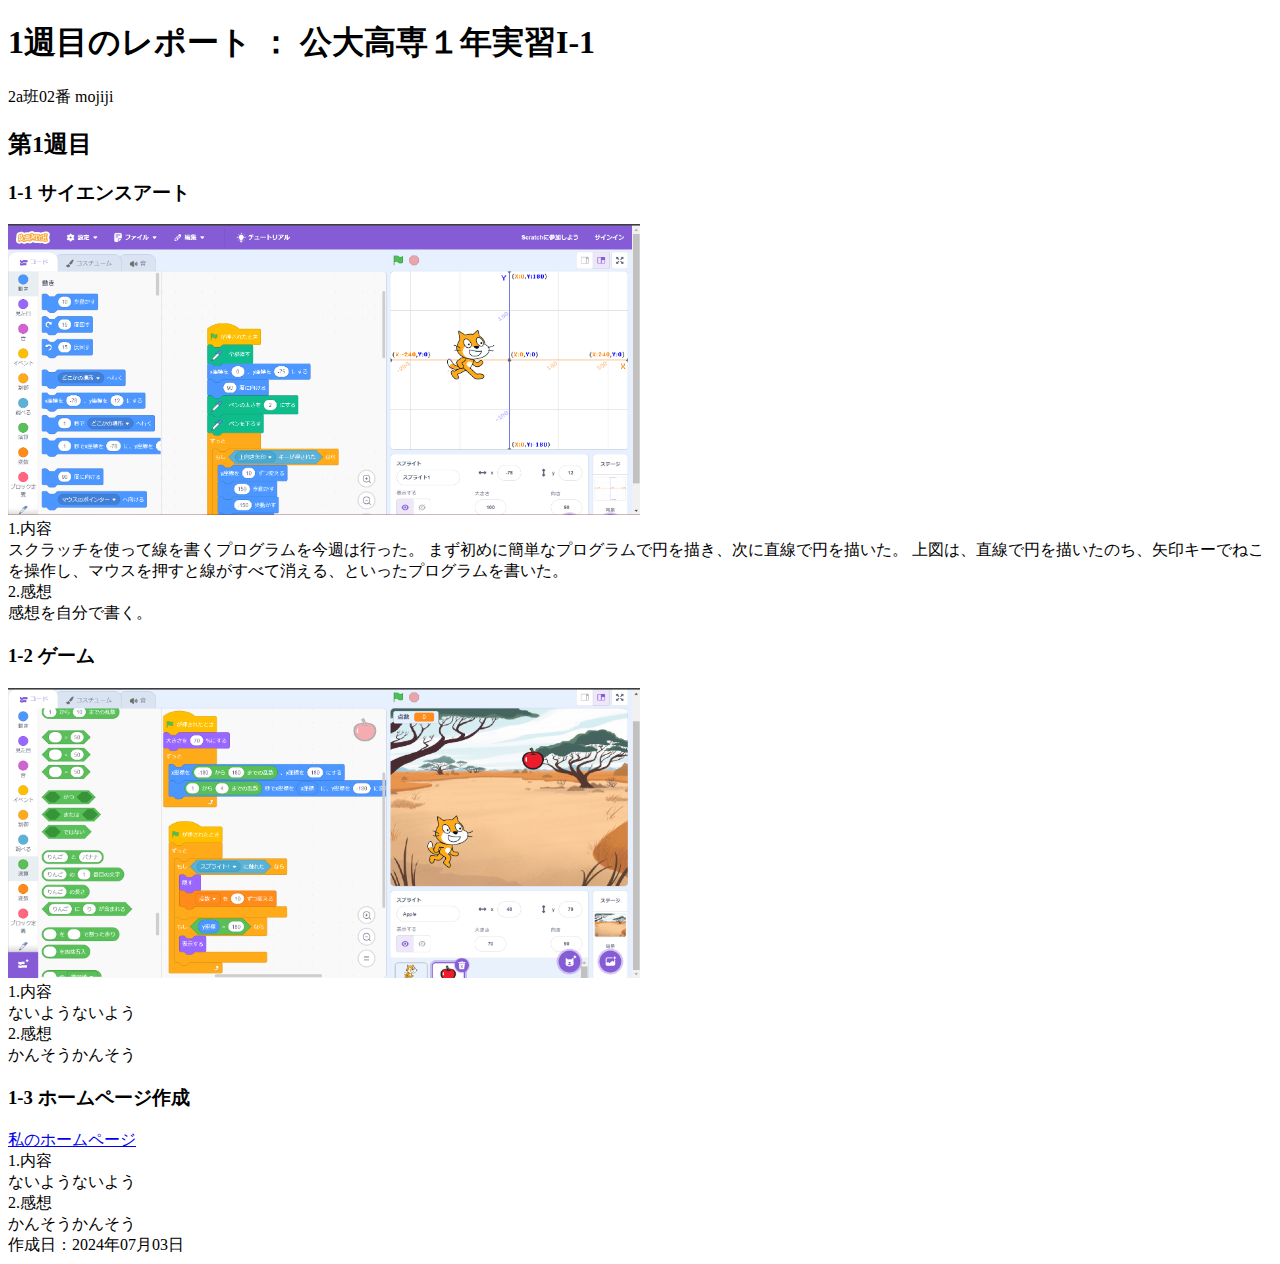
==== rep01.html @ 6f652641 "Update rep01.html" ====
<!DOCTYPE html>
<html lang='ja'>
<head>
  <meta charset='utf-8'>
  <title>I-1 Web Report</title>
  <meta property="og:title" content="1週目のレポート">
  <meta property="og:description" content="1週目のレポート ： 公大高専１年実習I-1">
  <meta name="theme-color" content="#ECECF7">
  <meta name="msapplication-TileColor" content="#ECECF7">
  <link rel="icon" type="image/png" xhref="icon.png">
  <link rel="apple-touch-icon" xhref="icon.png">
  <meta name="msapplication-square310x310logo" xcontent="icon.png">
  <meta name="twitter:card" content="summary_large_image">
  <meta property="og:image" content="https://yourdomain/ogp.jpg">
  <meta name="twitter:image" content="https://yourdomain/ogp.jpg">

  <meta name="viewport" content="width=device-width, initial-scale=1.0">
  <meta name="format-detection" content="telephone=no">

  <link rel="stylesheet" href="index.css">
</head>
<body>
  <div class=header>
    <h1>1週目のレポート ： 公大高専１年実習I-1</h1>
    <div>2a班02番 mojiji</div>
  </div>
  <div class=1week>
    <h2>第1週目</h2>
    <div>
      <h3>1-1 サイエンスアート</h3>
      <img src="ART.png" alt="アート" width="50%" height="50%">
      <div>
        1.内容<br>
        スクラッチを使って線を書くプログラムを今週は行った。
        まず初めに簡単なプログラムで円を描き、次に直線で円を描いた。
        上図は、直線で円を描いたのち、矢印キーでねこを操作し、マウスを押すと線がすべて消える、といったプログラムを書いた。<br>
        2.感想<br>
        感想を自分で書く。<br>
      </div>
    </div>

    <div>
      <h3>1-2 ゲーム</h3>
      <img src="game.png" alt="ゲーム" width="50%" height="50%">
      <div>
        1.内容<br>
        ないようないよう<br>
        2.感想<br>
        かんそうかんそう<br>        
      </div>
    </div>

    <div>
      <h3>1-3 ホームページ作成</h3>
      <div>
        <!-- 自分のホームページのURLに置き替える↓ -->
        <a href="https://mojiji0313.github.io/website/">私のホームページ</a><br>
        1.内容<br>
        ないようないよう<br>
        2.感想<br>
        かんそうかんそう<br>        
      </div>      
    </div>
    
  </div>
  <div class=footer>
    作成日：2024年07月03日
  </div>
</body>
</html>
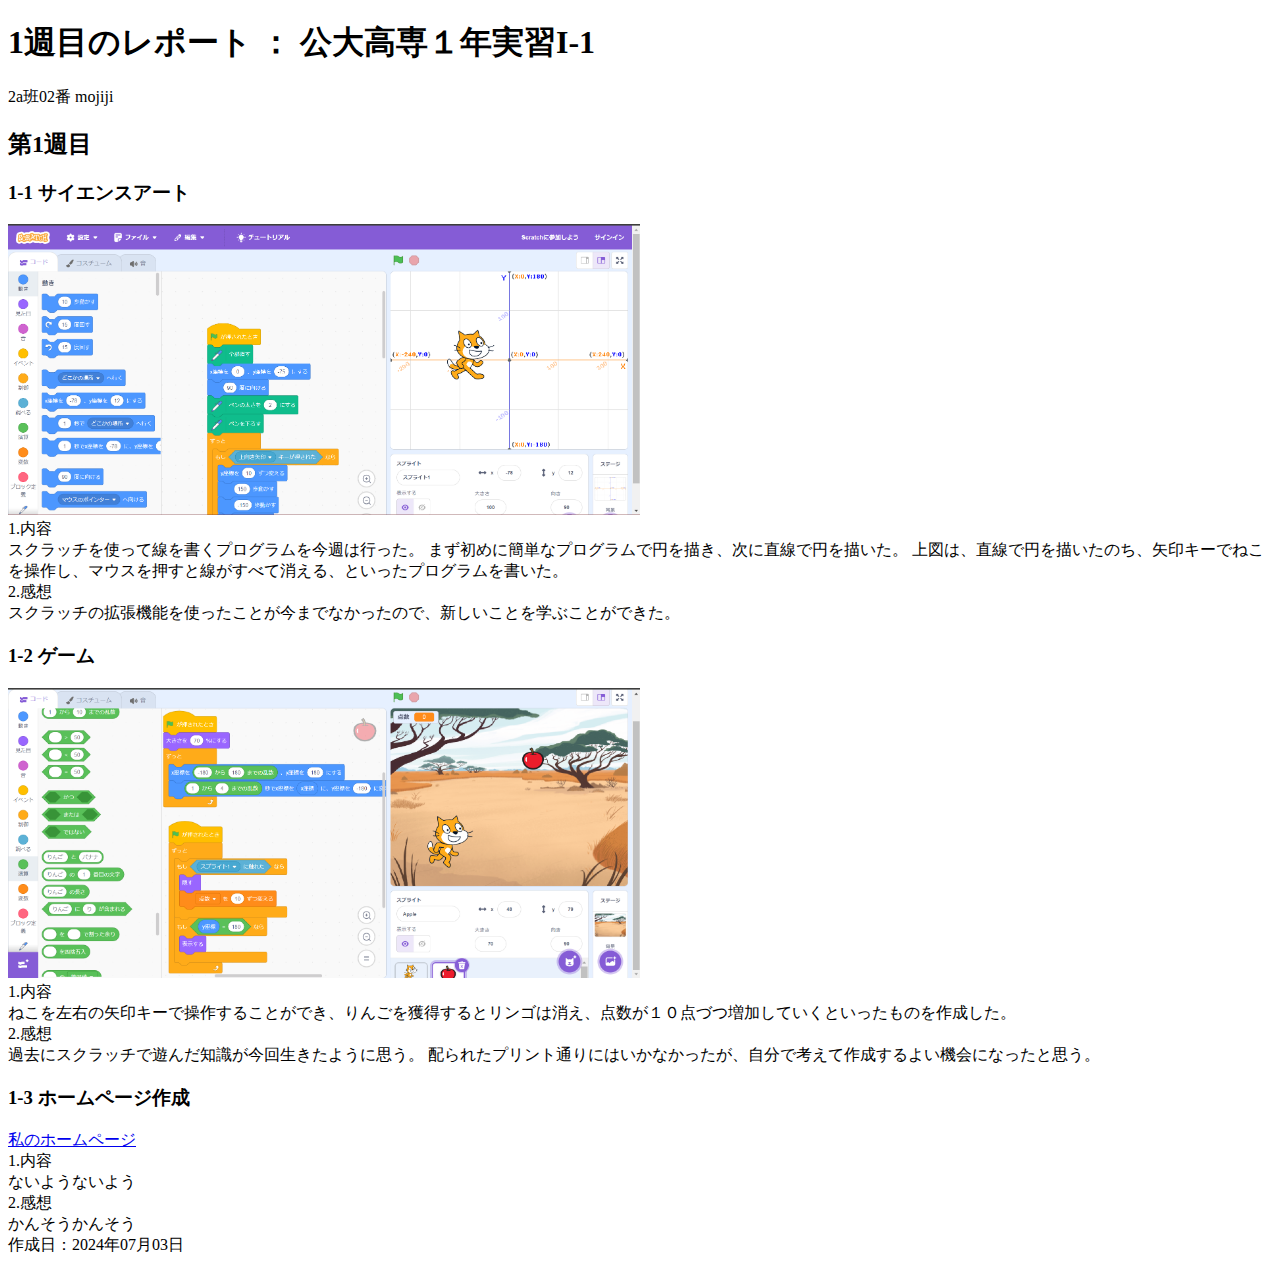
==== commit e038ed8c: "Update rep01.html" ====
--- a/rep01.html
+++ b/rep01.html
@@ -35,7 +35,7 @@
         まず初めに簡単なプログラムで円を描き、次に直線で円を描いた。
         上図は、直線で円を描いたのち、矢印キーでねこを操作し、マウスを押すと線がすべて消える、といったプログラムを書いた。<br>
         2.感想<br>
-        感想を自分で書く。<br>
+        スクラッチの拡張機能を使ったことが今までなかったので、新しいことを学ぶことができた。<br>
       </div>
     </div>
 
@@ -44,9 +44,10 @@
       <img src="game.png" alt="ゲーム" width="50%" height="50%">
       <div>
         1.内容<br>
-        ないようないよう<br>
+        ねこを左右の矢印キーで操作することができ、りんごを獲得するとリンゴは消え、点数が１０点づつ増加していくといったものを作成した。<br>
         2.感想<br>
-        かんそうかんそう<br>        
+        過去にスクラッチで遊んだ知識が今回生きたように思う。
+        配られたプリント通りにはいかなかったが、自分で考えて作成するよい機会になったと思う。<br>        
       </div>
     </div>
 
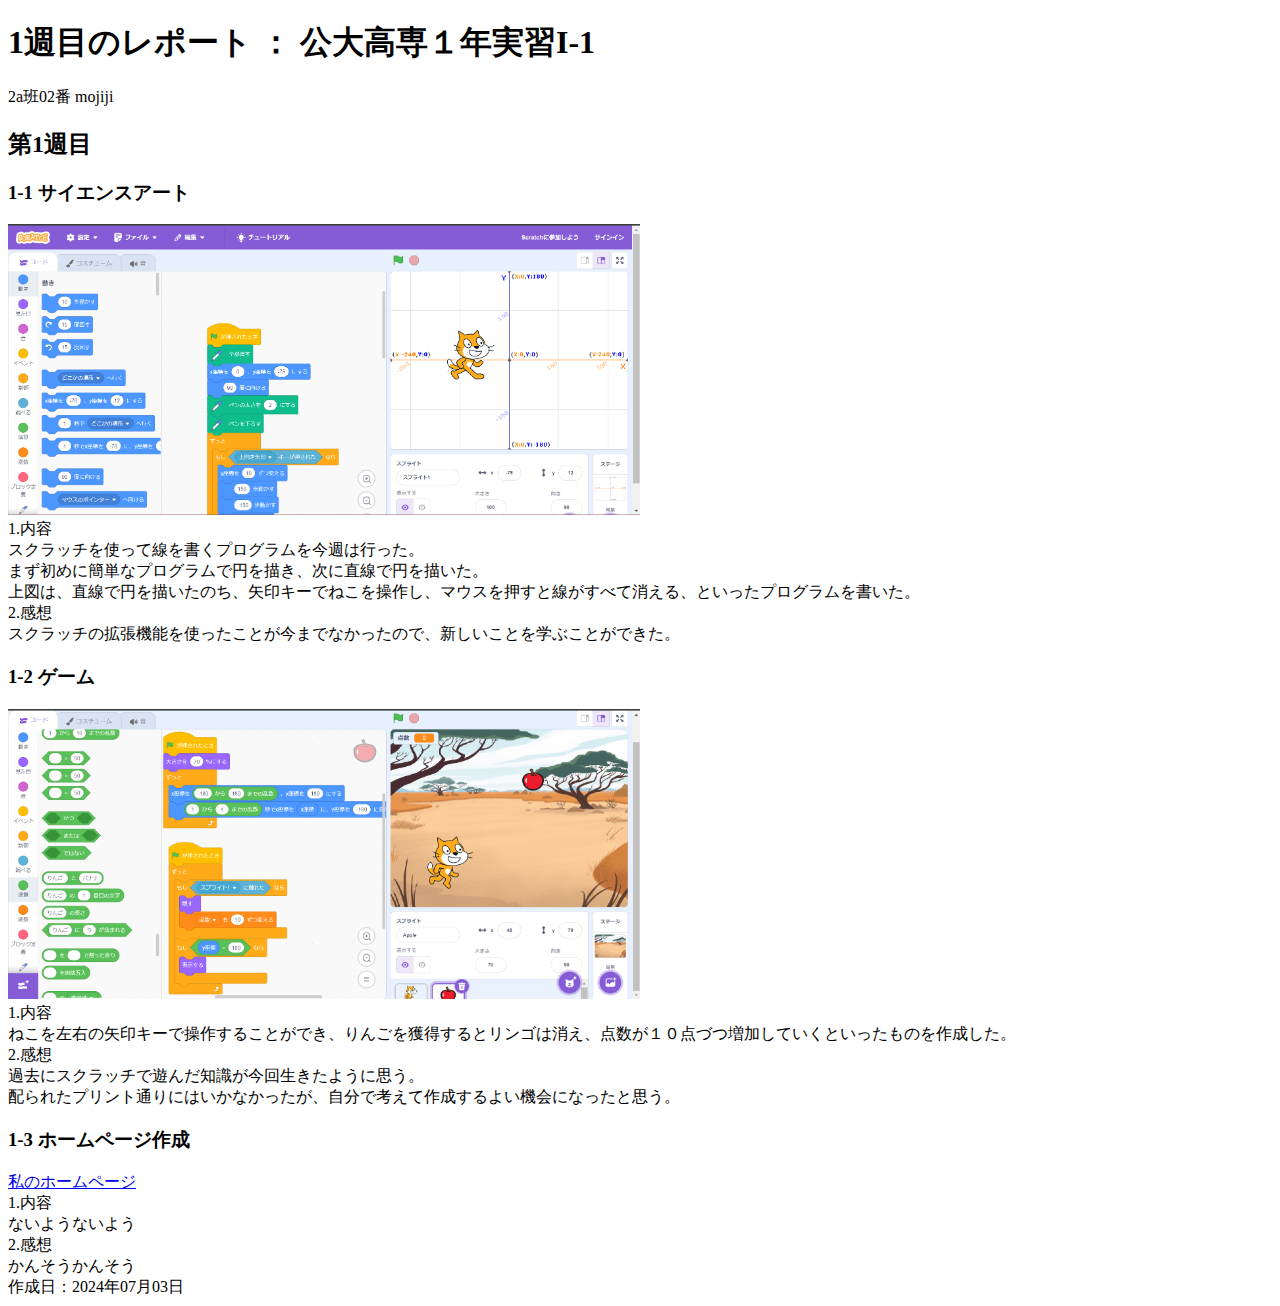
==== commit 83caff5b: "Update rep01.html" ====
--- a/rep01.html
+++ b/rep01.html
@@ -31,8 +31,8 @@
       <img src="ART.png" alt="アート" width="50%" height="50%">
       <div>
         1.内容<br>
-        スクラッチを使って線を書くプログラムを今週は行った。
-        まず初めに簡単なプログラムで円を描き、次に直線で円を描いた。
+        スクラッチを使って線を書くプログラムを今週は行った。<br>
+        まず初めに簡単なプログラムで円を描き、次に直線で円を描いた。<br>
         上図は、直線で円を描いたのち、矢印キーでねこを操作し、マウスを押すと線がすべて消える、といったプログラムを書いた。<br>
         2.感想<br>
         スクラッチの拡張機能を使ったことが今までなかったので、新しいことを学ぶことができた。<br>
@@ -46,7 +46,7 @@
         1.内容<br>
         ねこを左右の矢印キーで操作することができ、りんごを獲得するとリンゴは消え、点数が１０点づつ増加していくといったものを作成した。<br>
         2.感想<br>
-        過去にスクラッチで遊んだ知識が今回生きたように思う。
+        過去にスクラッチで遊んだ知識が今回生きたように思う。<br>
         配られたプリント通りにはいかなかったが、自分で考えて作成するよい機会になったと思う。<br>        
       </div>
     </div>
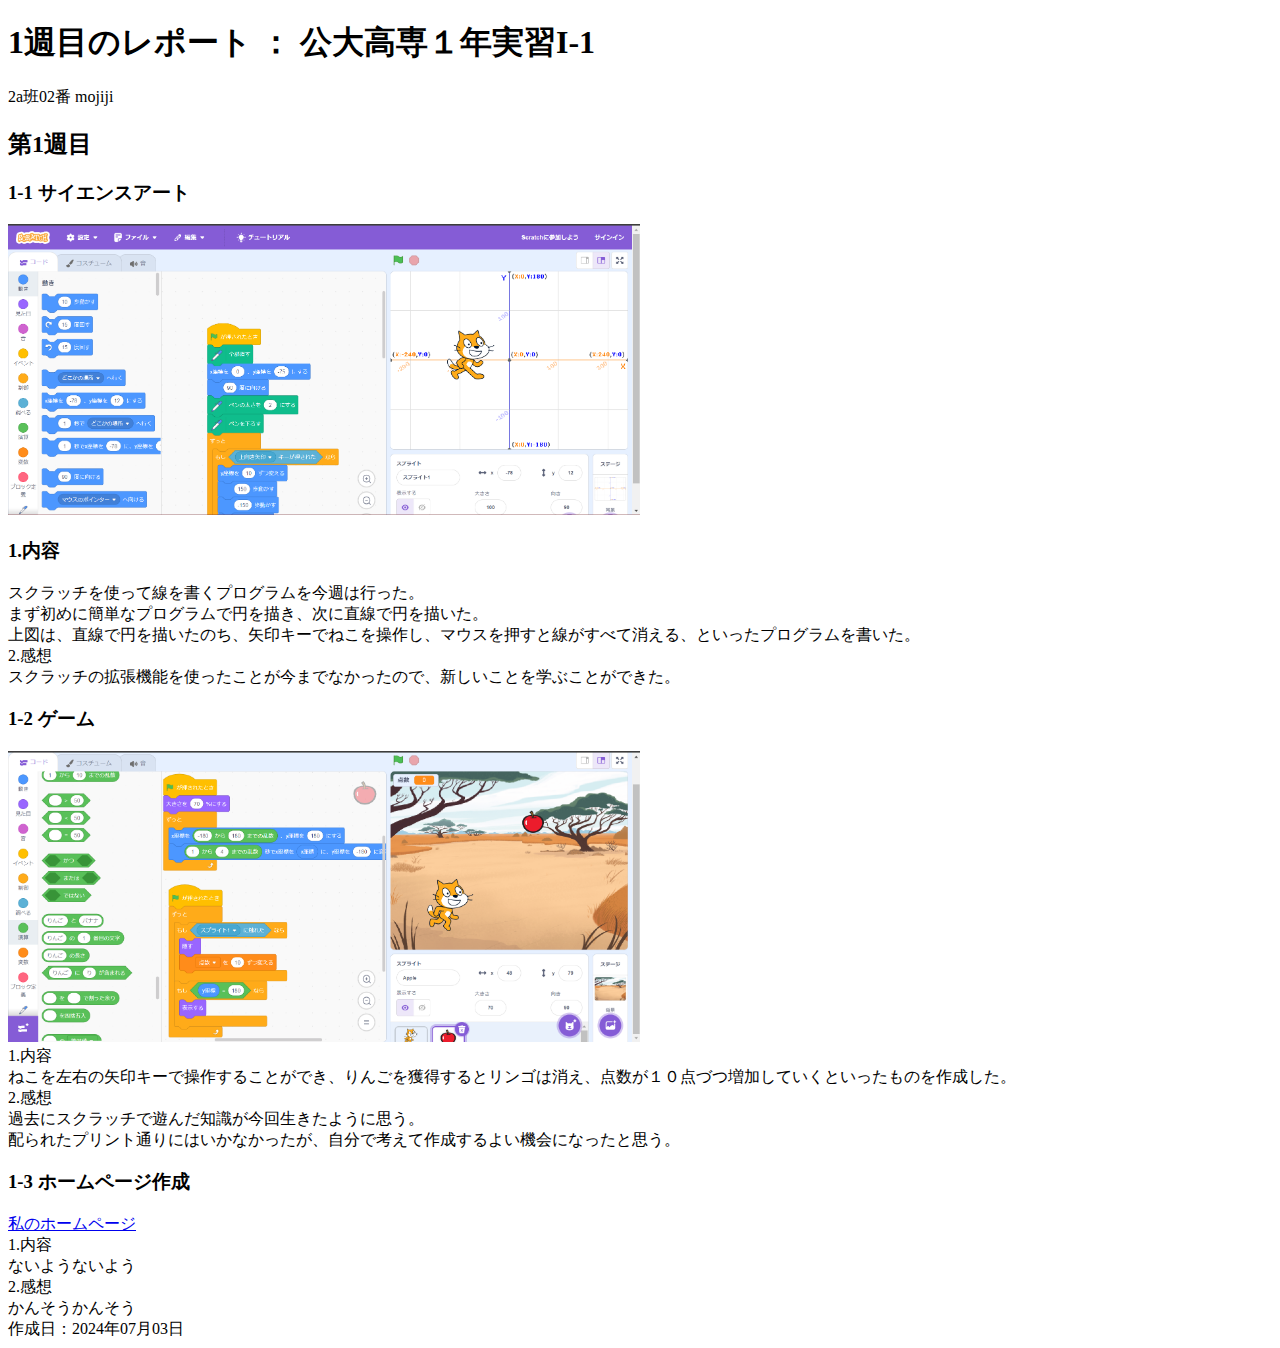
==== commit be47b8d3: "Update rep01.html" ====
--- a/rep01.html
+++ b/rep01.html
@@ -30,11 +30,11 @@
       <h3>1-1 サイエンスアート</h3>
       <img src="ART.png" alt="アート" width="50%" height="50%">
       <div>
-        1.内容<br>
+        <h3>1.内容<br></h3>
         スクラッチを使って線を書くプログラムを今週は行った。<br>
         まず初めに簡単なプログラムで円を描き、次に直線で円を描いた。<br>
         上図は、直線で円を描いたのち、矢印キーでねこを操作し、マウスを押すと線がすべて消える、といったプログラムを書いた。<br>
-        2.感想<br>
+        </h3>2.感想<br></h3>
         スクラッチの拡張機能を使ったことが今までなかったので、新しいことを学ぶことができた。<br>
       </div>
     </div>
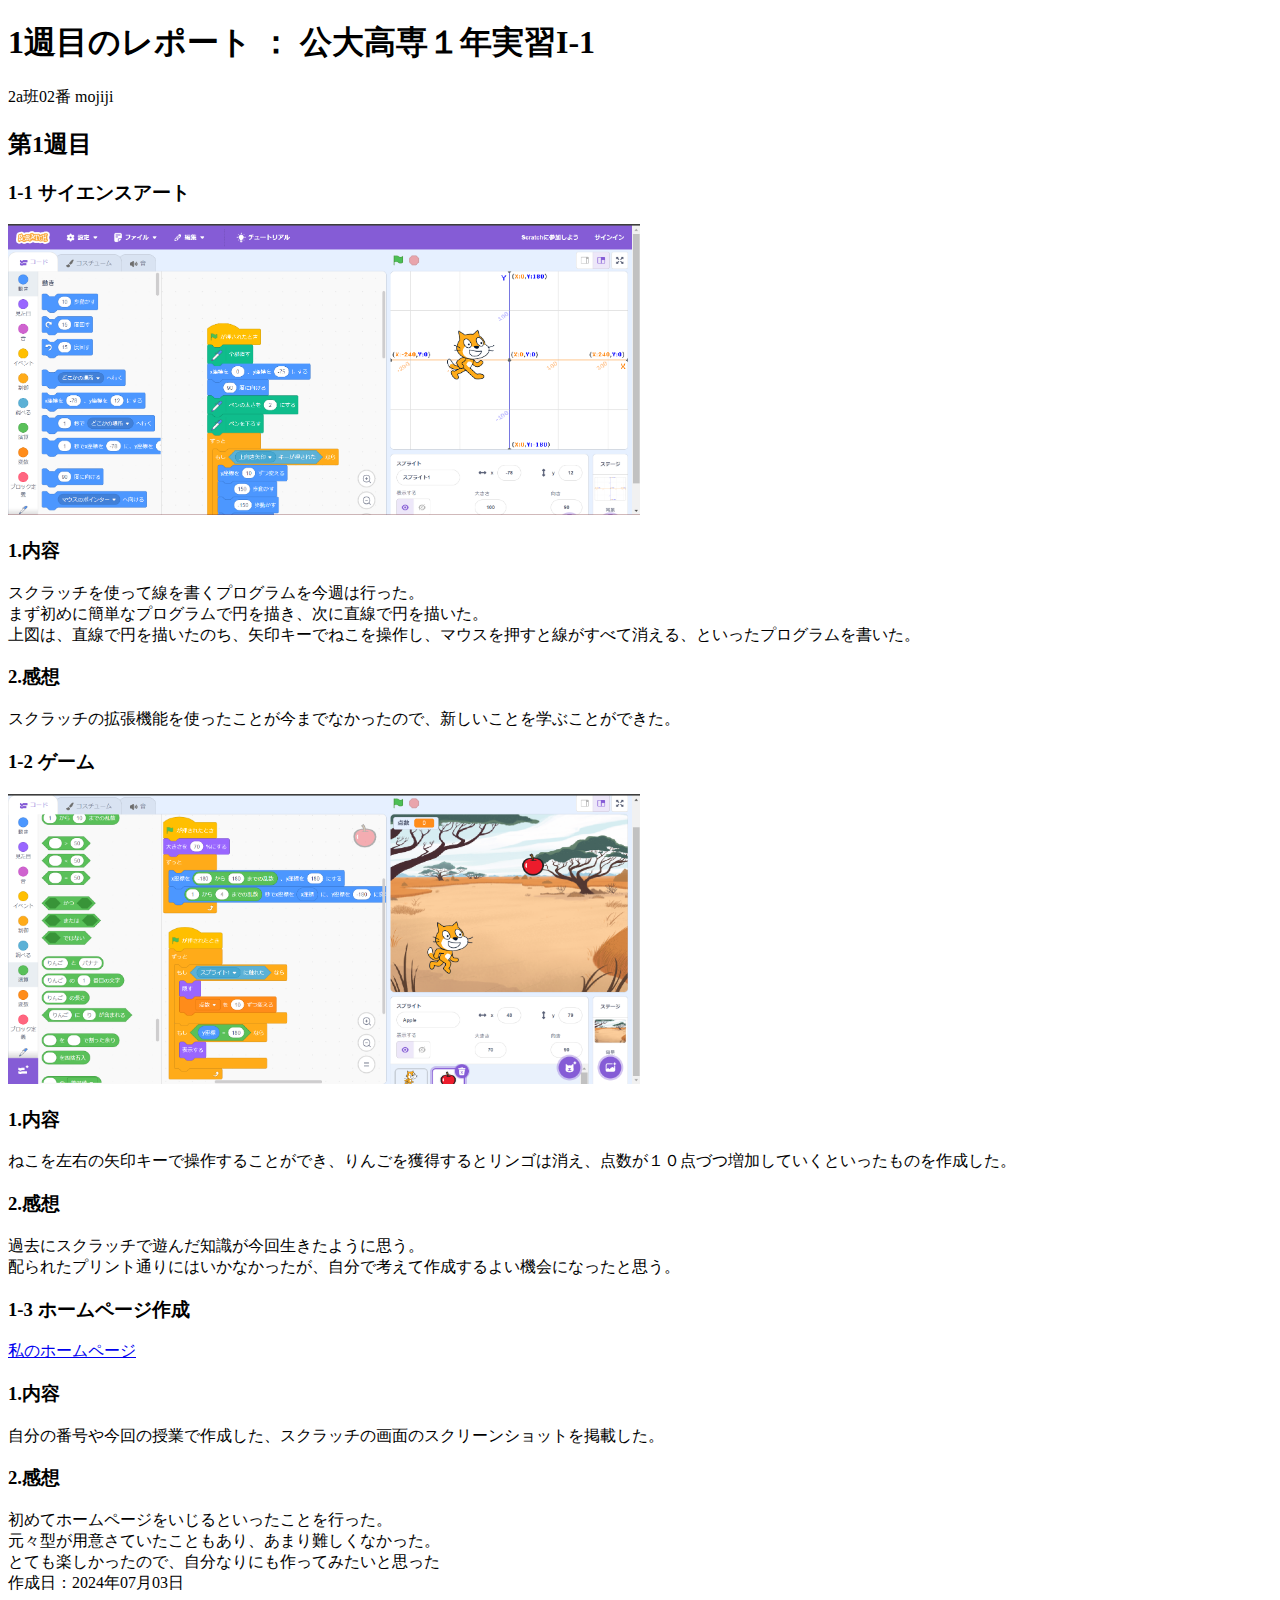
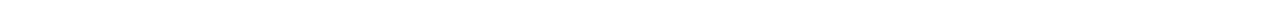
==== commit 25a86d91: "Update rep01.html" ====
--- a/rep01.html
+++ b/rep01.html
@@ -34,7 +34,7 @@
         スクラッチを使って線を書くプログラムを今週は行った。<br>
         まず初めに簡単なプログラムで円を描き、次に直線で円を描いた。<br>
         上図は、直線で円を描いたのち、矢印キーでねこを操作し、マウスを押すと線がすべて消える、といったプログラムを書いた。<br>
-        </h3>2.感想<br></h3>
+        <h3>2.感想<br></h3>
         スクラッチの拡張機能を使ったことが今までなかったので、新しいことを学ぶことができた。<br>
       </div>
     </div>
@@ -43,9 +43,9 @@
       <h3>1-2 ゲーム</h3>
       <img src="game.png" alt="ゲーム" width="50%" height="50%">
       <div>
-        1.内容<br>
+        <h3>1.内容<br></h3>
         ねこを左右の矢印キーで操作することができ、りんごを獲得するとリンゴは消え、点数が１０点づつ増加していくといったものを作成した。<br>
-        2.感想<br>
+        <h3>2.感想<br></h3>
         過去にスクラッチで遊んだ知識が今回生きたように思う。<br>
         配られたプリント通りにはいかなかったが、自分で考えて作成するよい機会になったと思う。<br>        
       </div>
@@ -56,10 +56,12 @@
       <div>
         <!-- 自分のホームページのURLに置き替える↓ -->
         <a href="https://mojiji0313.github.io/website/">私のホームページ</a><br>
-        1.内容<br>
-        ないようないよう<br>
-        2.感想<br>
-        かんそうかんそう<br>        
+        <h3>1.内容<br></h3>
+        自分の番号や今回の授業で作成した、スクラッチの画面のスクリーンショットを掲載した。<br>
+        <h3>2.感想<br></h3>
+        初めてホームページをいじるといったことを行った。<br>
+        元々型が用意さていたこともあり、あまり難しくなかった。<br>
+        とても楽しかったので、自分なりにも作ってみたいと思った<br>        
       </div>      
     </div>
     
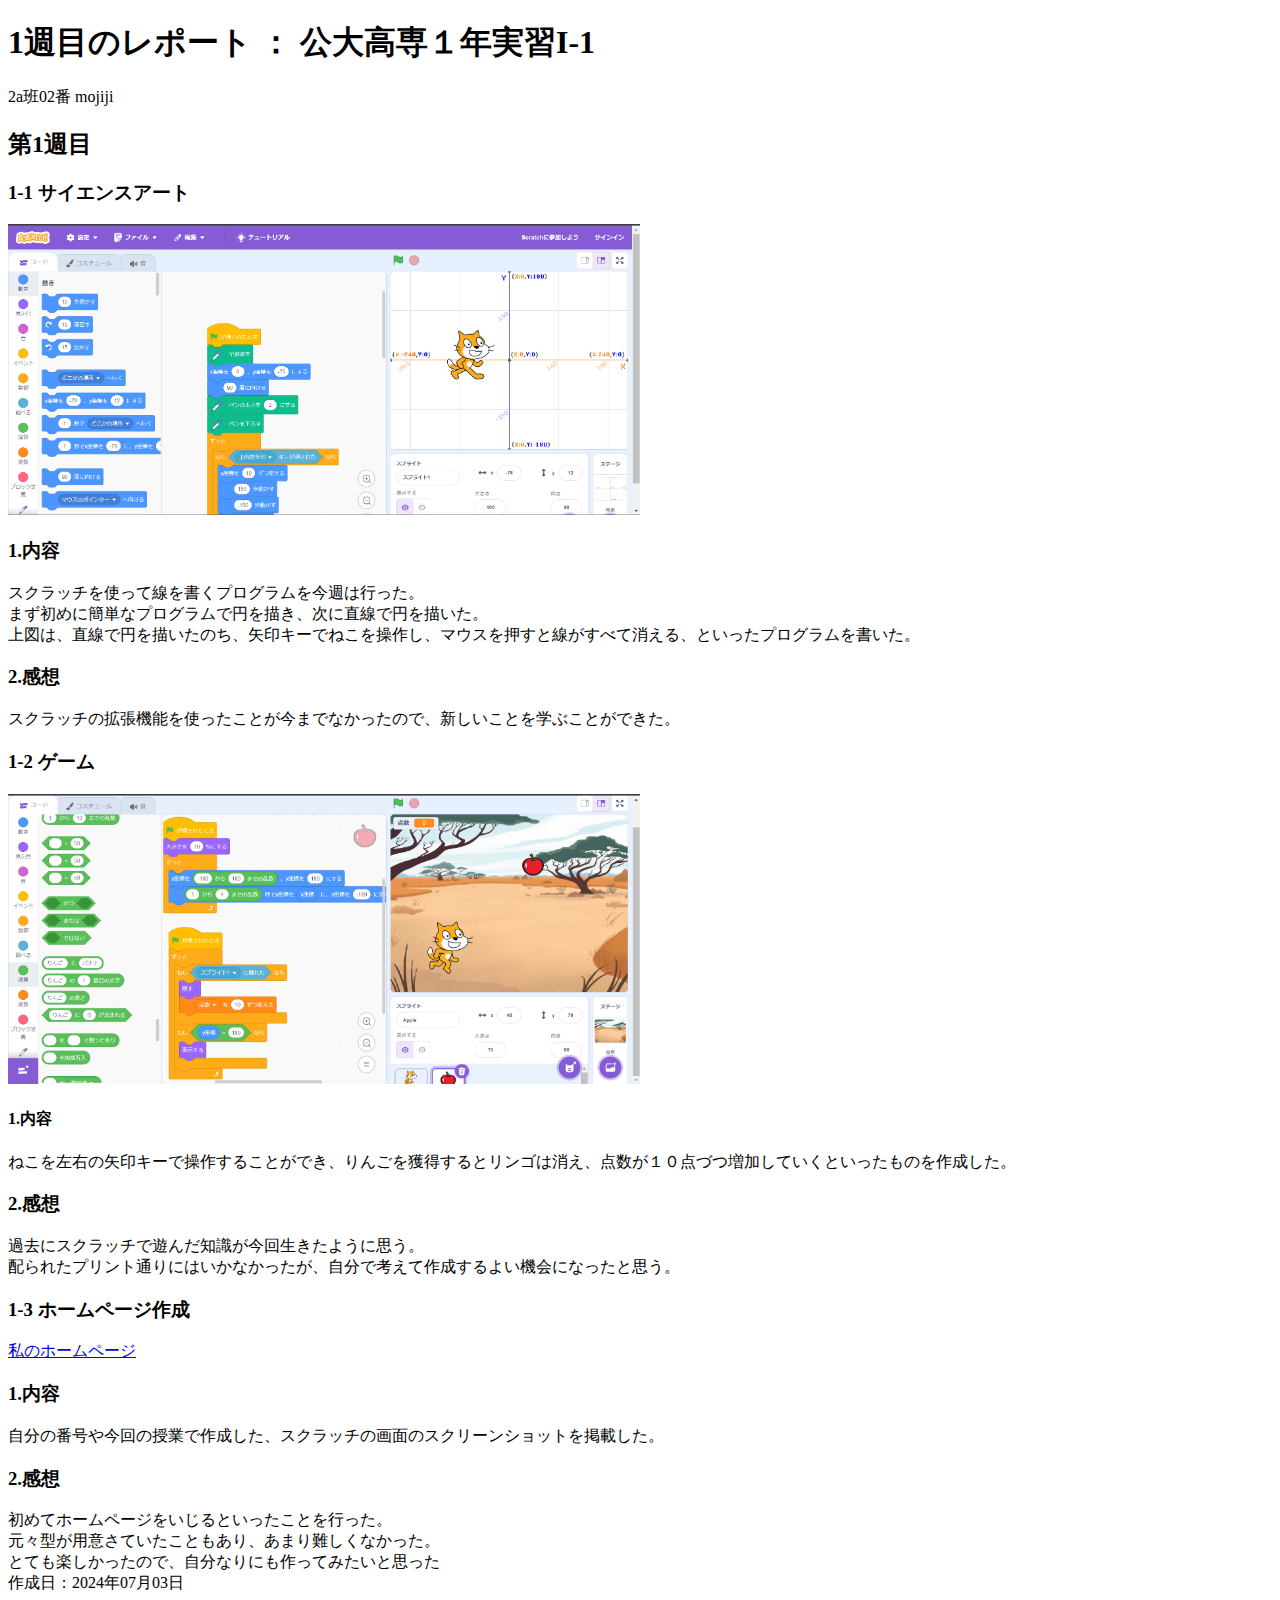
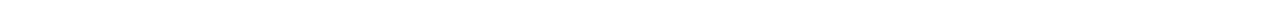
==== commit 78e8dab1: "Update rep01.html" ====
--- a/rep01.html
+++ b/rep01.html
@@ -43,7 +43,7 @@
       <h3>1-2 ゲーム</h3>
       <img src="game.png" alt="ゲーム" width="50%" height="50%">
       <div>
-        <h3>1.内容<br></h3>
+        <h4>1.内容<br></h4>
         ねこを左右の矢印キーで操作することができ、りんごを獲得するとリンゴは消え、点数が１０点づつ増加していくといったものを作成した。<br>
         <h3>2.感想<br></h3>
         過去にスクラッチで遊んだ知識が今回生きたように思う。<br>
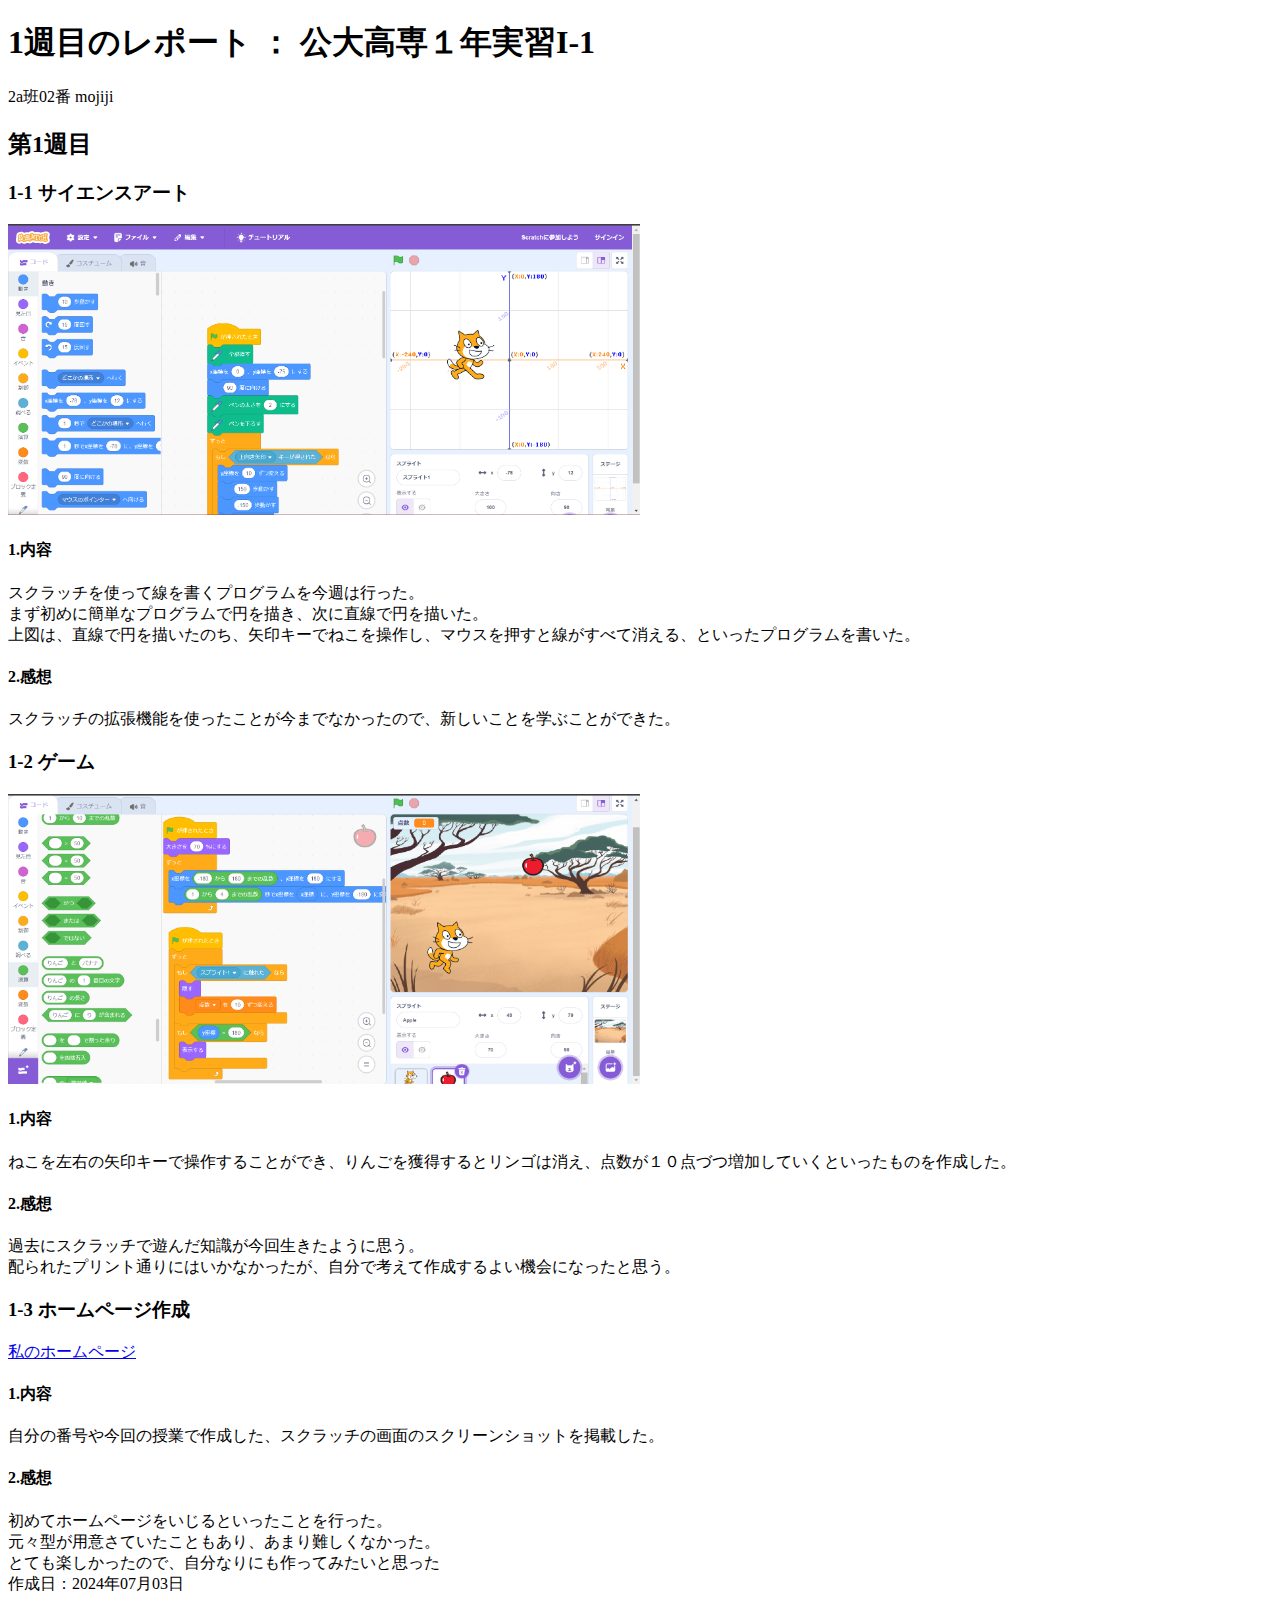
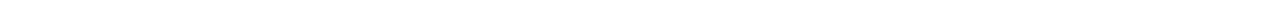
==== commit 27e97775: "Update rep01.html" ====
--- a/rep01.html
+++ b/rep01.html
@@ -30,11 +30,11 @@
       <h3>1-1 サイエンスアート</h3>
       <img src="ART.png" alt="アート" width="50%" height="50%">
       <div>
-        <h3>1.内容<br></h3>
+        <h4>1.内容<br></h4>
         スクラッチを使って線を書くプログラムを今週は行った。<br>
         まず初めに簡単なプログラムで円を描き、次に直線で円を描いた。<br>
         上図は、直線で円を描いたのち、矢印キーでねこを操作し、マウスを押すと線がすべて消える、といったプログラムを書いた。<br>
-        <h3>2.感想<br></h3>
+        <h4>2.感想<br></h4>
         スクラッチの拡張機能を使ったことが今までなかったので、新しいことを学ぶことができた。<br>
       </div>
     </div>
@@ -45,7 +45,7 @@
       <div>
         <h4>1.内容<br></h4>
         ねこを左右の矢印キーで操作することができ、りんごを獲得するとリンゴは消え、点数が１０点づつ増加していくといったものを作成した。<br>
-        <h3>2.感想<br></h3>
+        <h4>2.感想<br></h4>
         過去にスクラッチで遊んだ知識が今回生きたように思う。<br>
         配られたプリント通りにはいかなかったが、自分で考えて作成するよい機会になったと思う。<br>        
       </div>
@@ -56,9 +56,9 @@
       <div>
         <!-- 自分のホームページのURLに置き替える↓ -->
         <a href="https://mojiji0313.github.io/website/">私のホームページ</a><br>
-        <h3>1.内容<br></h3>
+        <h4>1.内容<br></h4>
         自分の番号や今回の授業で作成した、スクラッチの画面のスクリーンショットを掲載した。<br>
-        <h3>2.感想<br></h3>
+        <h4>2.感想<br></h4>
         初めてホームページをいじるといったことを行った。<br>
         元々型が用意さていたこともあり、あまり難しくなかった。<br>
         とても楽しかったので、自分なりにも作ってみたいと思った<br>        
